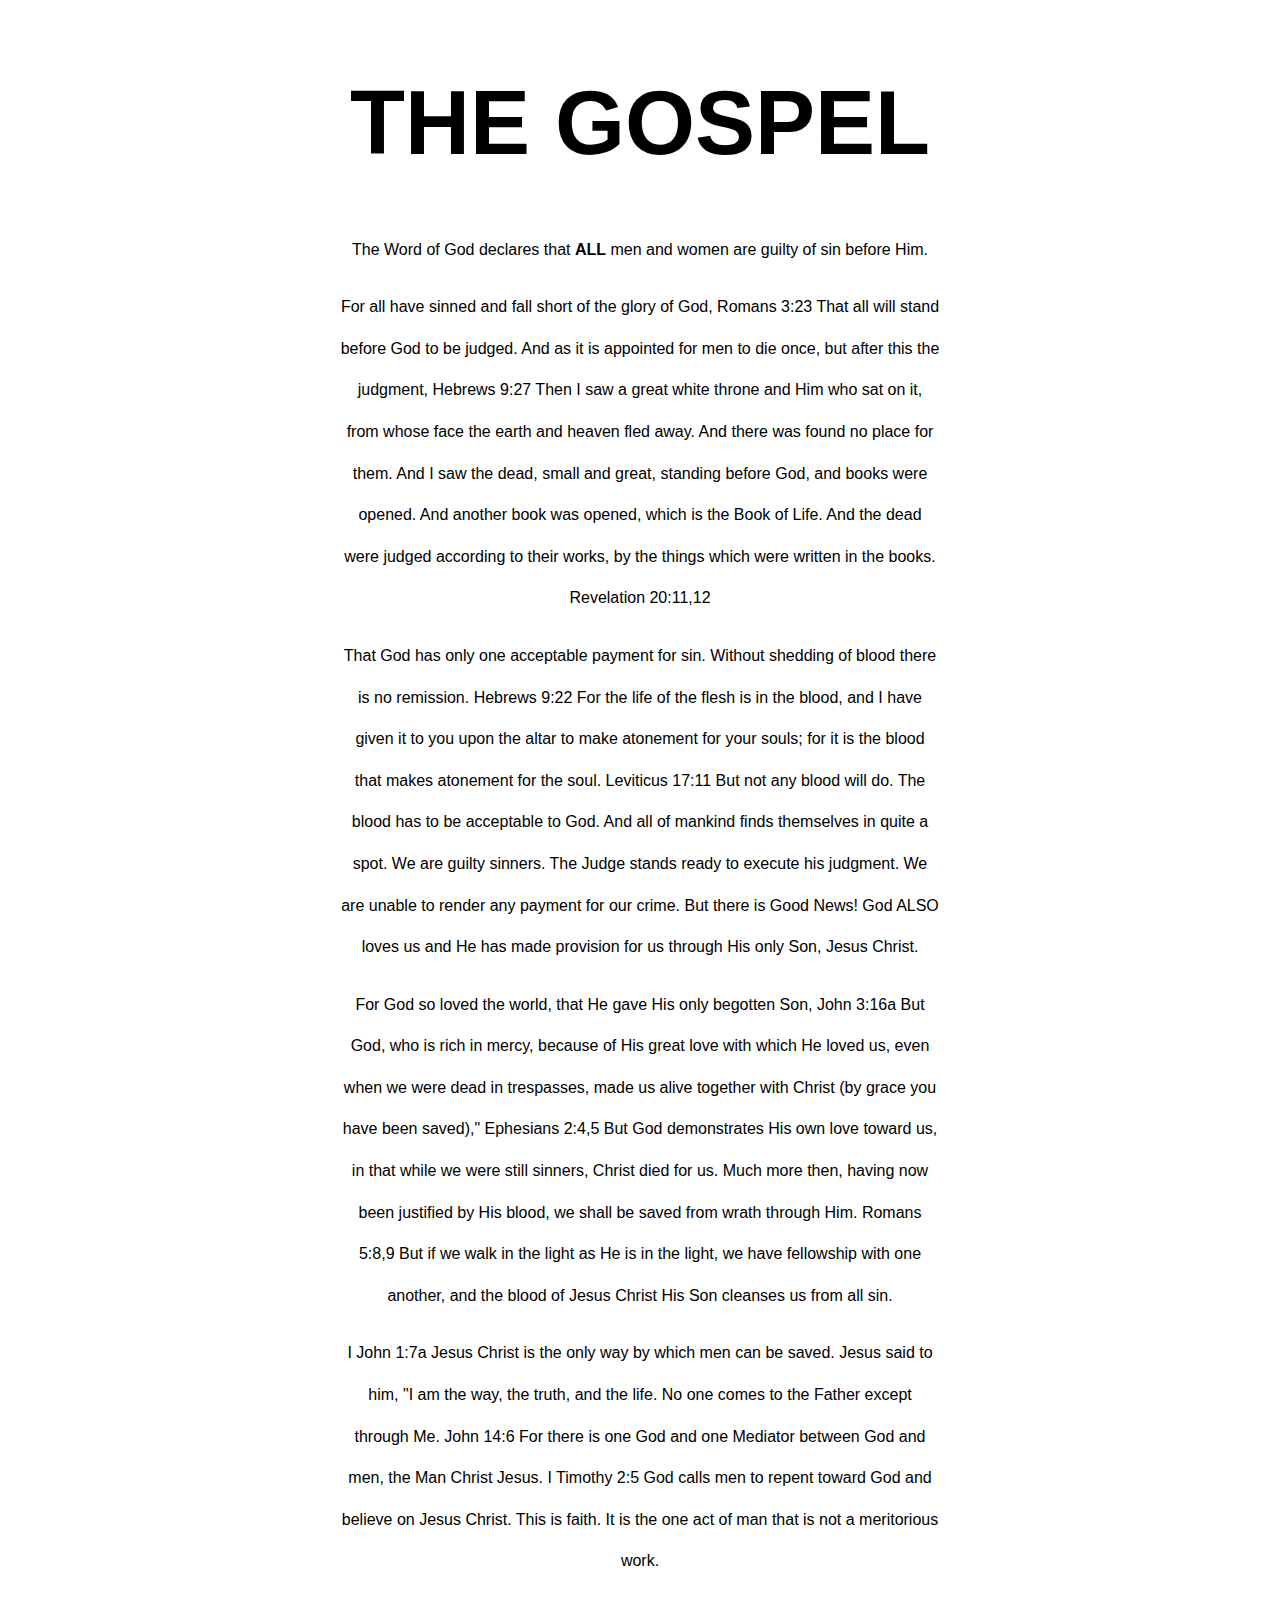
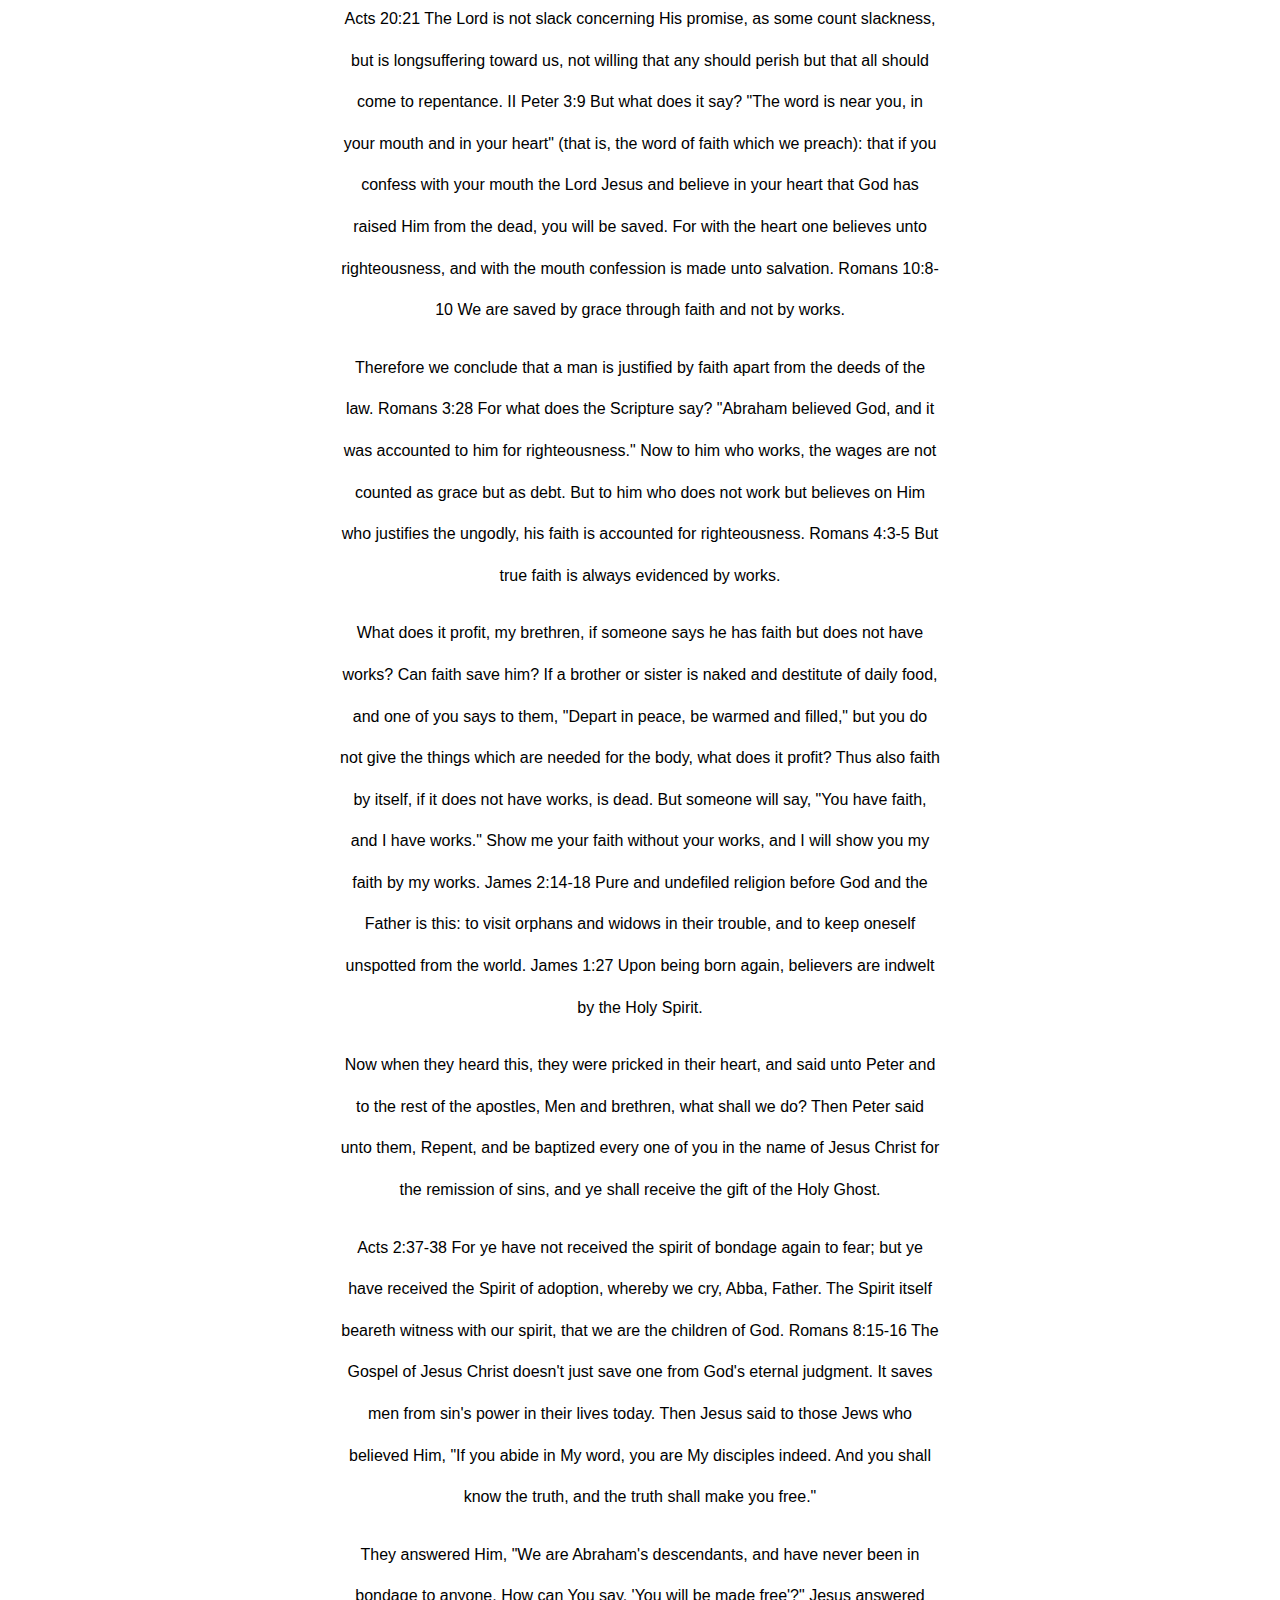
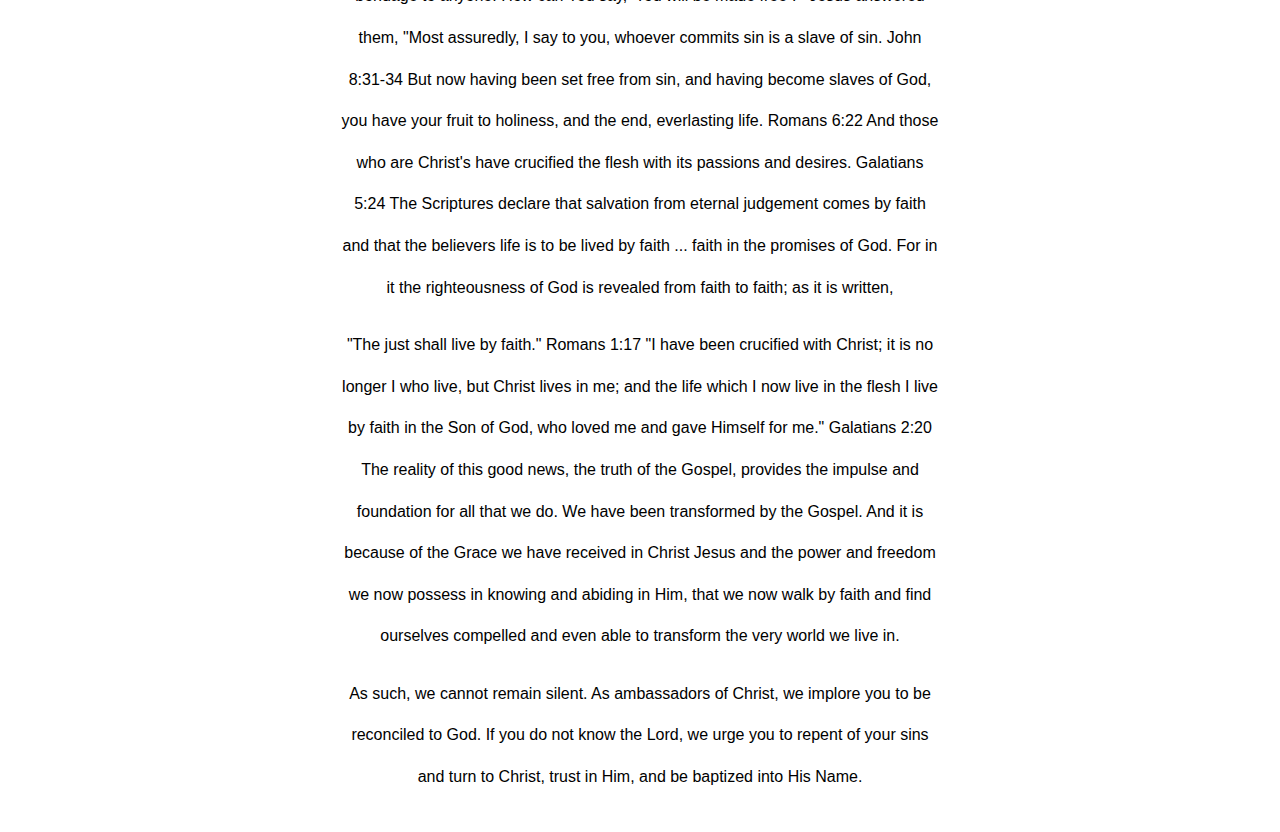
==== src/index.html @ 71317d6f "initial commit" ====
<!DOCTYPE html>
<html lang="en">
<head>
  <meta name="viewport" content="width=device-width, initial-scale=1">
  <title>AHARCTN</title>
  <link rel="stylesheet" href="index.css">
  <script>
    var refTagger = {
      settings: {
        bibleVersion: "ESV",
        noSearchTagNames: [],
        socialSharing: [],
        customStyle : {
          heading: {
            backgroundColor : "#ffff00",
            color : "#000000"
          },
          body   : {
            color : "#000000",
            moreLink : {
              color: "#000000"
            }
          }
        }
      }
    };
    (function(d, t) {
      var g = d.createElement(t), s = d.getElementsByTagName(t)[0];
      g.src = "http://api.reftagger.com/v2/RefTagger.js";
      s.parentNode.insertBefore(g, s);
    }(document, "script"));
  </script>
</head>
<body>
  <div class="container">
    <h1>The Gospel</h1>
    <p>
      The Word of God declares that <b>ALL</b> men and women are guilty of sin before Him.
    </p>
    <p>
      For all have sinned and fall short of the glory of God, Romans 3:23 That all will stand before God to be judged. And as it is appointed for men to die once, but after this the judgment, Hebrews 9:27 Then I saw a great white throne and Him who sat on it, from whose face the earth and heaven fled away. And there was found no place for them. And I saw the dead, small and great, standing before God, and books were opened. And another book was opened, which is the Book of Life. And the dead were judged according to their works, by the things which were written in the books. Revelation 20:11,12
    </p>
    <p>
      That God has only one acceptable payment for sin. Without shedding of blood there is no remission. Hebrews 9:22 For the life of the flesh is in the blood, and I have given it to you upon the altar to make atonement for your souls; for it is the blood that makes atonement for the soul. Leviticus 17:11 But not any blood will do. The blood has to be acceptable to God.  And all of mankind finds themselves in quite a spot. We are guilty sinners. The Judge stands ready to execute his judgment. We are unable to render any payment for our crime.
    But there is Good News! God ALSO loves us and He has made provision for us through His only Son, Jesus Christ.
    </p>
    <p>
      For God so loved the world, that He gave His only begotten Son, John 3:16a But God, who is rich in mercy, because of His great love with which He loved us, even when we were dead in trespasses, made us alive together with Christ (by grace you have been saved)," Ephesians 2:4,5 But God demonstrates His own love toward us, in that while we were still sinners, Christ died for us. Much more then, having now been justified by His blood, we shall be saved from wrath through Him. Romans 5:8,9 But if we walk in the light as He is in the light, we have fellowship with one another, and the blood of Jesus Christ His Son cleanses us from all sin.
    </p>
    <p>
      I John 1:7a Jesus Christ is the only way by which men can be saved. Jesus said to him, "I am the way, the truth, and the life. No one comes to the Father except through Me. John 14:6 For there is one God and one Mediator between God and men, the Man Christ Jesus. I Timothy 2:5 God calls men to repent toward God and believe on Jesus Christ. This is faith. It is the one act of man that is not a meritorious work.
    </p>
    <p>
      Acts 20:21 The Lord is not slack concerning His promise, as some count slackness, but is longsuffering toward us, not willing that any should perish but that all should come to repentance. II Peter 3:9 But what does it say? "The word is near you, in your mouth and in your heart" (that is, the word of faith which we preach): that if you confess with your mouth the Lord Jesus and believe in your heart that God has raised Him from the dead, you will be saved. For with the heart one believes unto righteousness, and with the mouth confession is made unto salvation. Romans 10:8-10 We are saved by grace through faith and not by works.
    </p>
    <p>
      Therefore we conclude that a man is justified by faith apart from the deeds of the law. Romans 3:28 For what does the Scripture say? "Abraham believed God, and it was accounted to him for righteousness." Now to him who works, the wages are not counted as grace but as debt. But to him who does not work but believes on Him who justifies the ungodly, his faith is accounted for righteousness. Romans 4:3-5 But true faith is always evidenced by works.
    </p>
    <p>
      What does it profit, my brethren, if someone says he has faith but does not have works? Can faith save him? If a brother or sister is naked and destitute of daily food, and one of you says to them, "Depart in peace, be warmed and filled," but you do not give the things which are needed for the body, what does it profit? Thus also faith by itself, if it does not have works, is dead. But someone will say, "You have faith, and I have works." Show me your faith without your works, and I will show you my faith by my works. James 2:14-18 Pure and undefiled religion before God and the Father is this: to visit orphans and widows in their trouble, and to keep oneself unspotted from the world. James 1:27 Upon being born again, believers are indwelt by the Holy Spirit.
    <p>
      Now when they heard this, they were pricked in their heart, and said unto Peter and to the rest of the apostles, Men and brethren, what shall we do? Then Peter said unto them, Repent, and be baptized every one of you in the name of Jesus Christ for the remission of sins, and ye shall receive the gift of the Holy Ghost.
    </p>
    <p>
    Acts 2:37-38 For ye have not received the spirit of bondage again to fear; but ye have received the Spirit of adoption, whereby we cry, Abba, Father. The Spirit itself beareth witness with our spirit, that we are the children of God. Romans 8:15-16 The Gospel of Jesus Christ doesn't just save one from God's eternal judgment. It saves men from sin's power in their lives today. Then Jesus said to those Jews who believed Him, "If you abide in My word, you are My disciples indeed. And you shall know the truth, and the truth shall make you free."
    </p>
    <p>
      They answered Him, "We are Abraham's descendants, and have never been in bondage to anyone. How can You say, 'You will be made free'?" Jesus answered them, "Most assuredly, I say to you, whoever commits sin is a slave of sin. John 8:31-34 But now having been set free from sin, and having become slaves of God, you have your fruit to holiness, and the end, everlasting life. Romans 6:22 And those who are Christ's have crucified the flesh with its passions and desires. Galatians 5:24 The Scriptures declare that salvation from eternal judgement comes by faith and that the believers life is to be lived by faith ... faith in the promises of God. For in it the righteousness of God is revealed from faith to faith; as it is written,
    </p>
    <p>
      "The just shall live by faith." Romans 1:17 "I have been crucified with Christ; it is no longer I who live, but Christ lives in me; and the life which I now live in the flesh I live by faith in the Son of God, who loved me and gave Himself for me." Galatians 2:20 The reality of this good news, the truth of the Gospel, provides the impulse and foundation for all that we do. We have been transformed by the Gospel. And it is because of the Grace we have received in Christ Jesus and the power and freedom we now possess in knowing and abiding in Him, that we now walk by faith and find ourselves compelled and even able to transform the very world we live in.
    </p>
    <p>
      As such, we cannot remain silent. As ambassadors of Christ, we implore you to be reconciled to God. If you do not know the Lord, we urge you to repent of your sins and turn to Christ, trust in Him, and be baptized into His Name.
    </p>
  </div>
</body>
</html>
---- src/index.css ----
body {
  font-family: 'Sintony', Helvetica, sans-serif;
  font-size: 16px;
  line-height: 2.6;
  color: #000;
  text-align: center;
}

.container {
  max-width: 600px;
  margin: 0 auto;
  padding: 10px;
}

h1, h2, h3, h4, h5, h6 {
  font-family: 'Montserrat', Helvetica, sans-serif;
  text-transform: uppercase;
  line-height: 1;
}

h1 {
  font-size: 90px;
}

@media (max-width: 480px) {
  h1 {
    font-size: 60px;
  }
}

a {
  text-decoration: none;
  color: #000;
  border-bottom: 3px solid #000000;
}

a:hover {
  border-bottom: none;
  background: #ffff00;
}
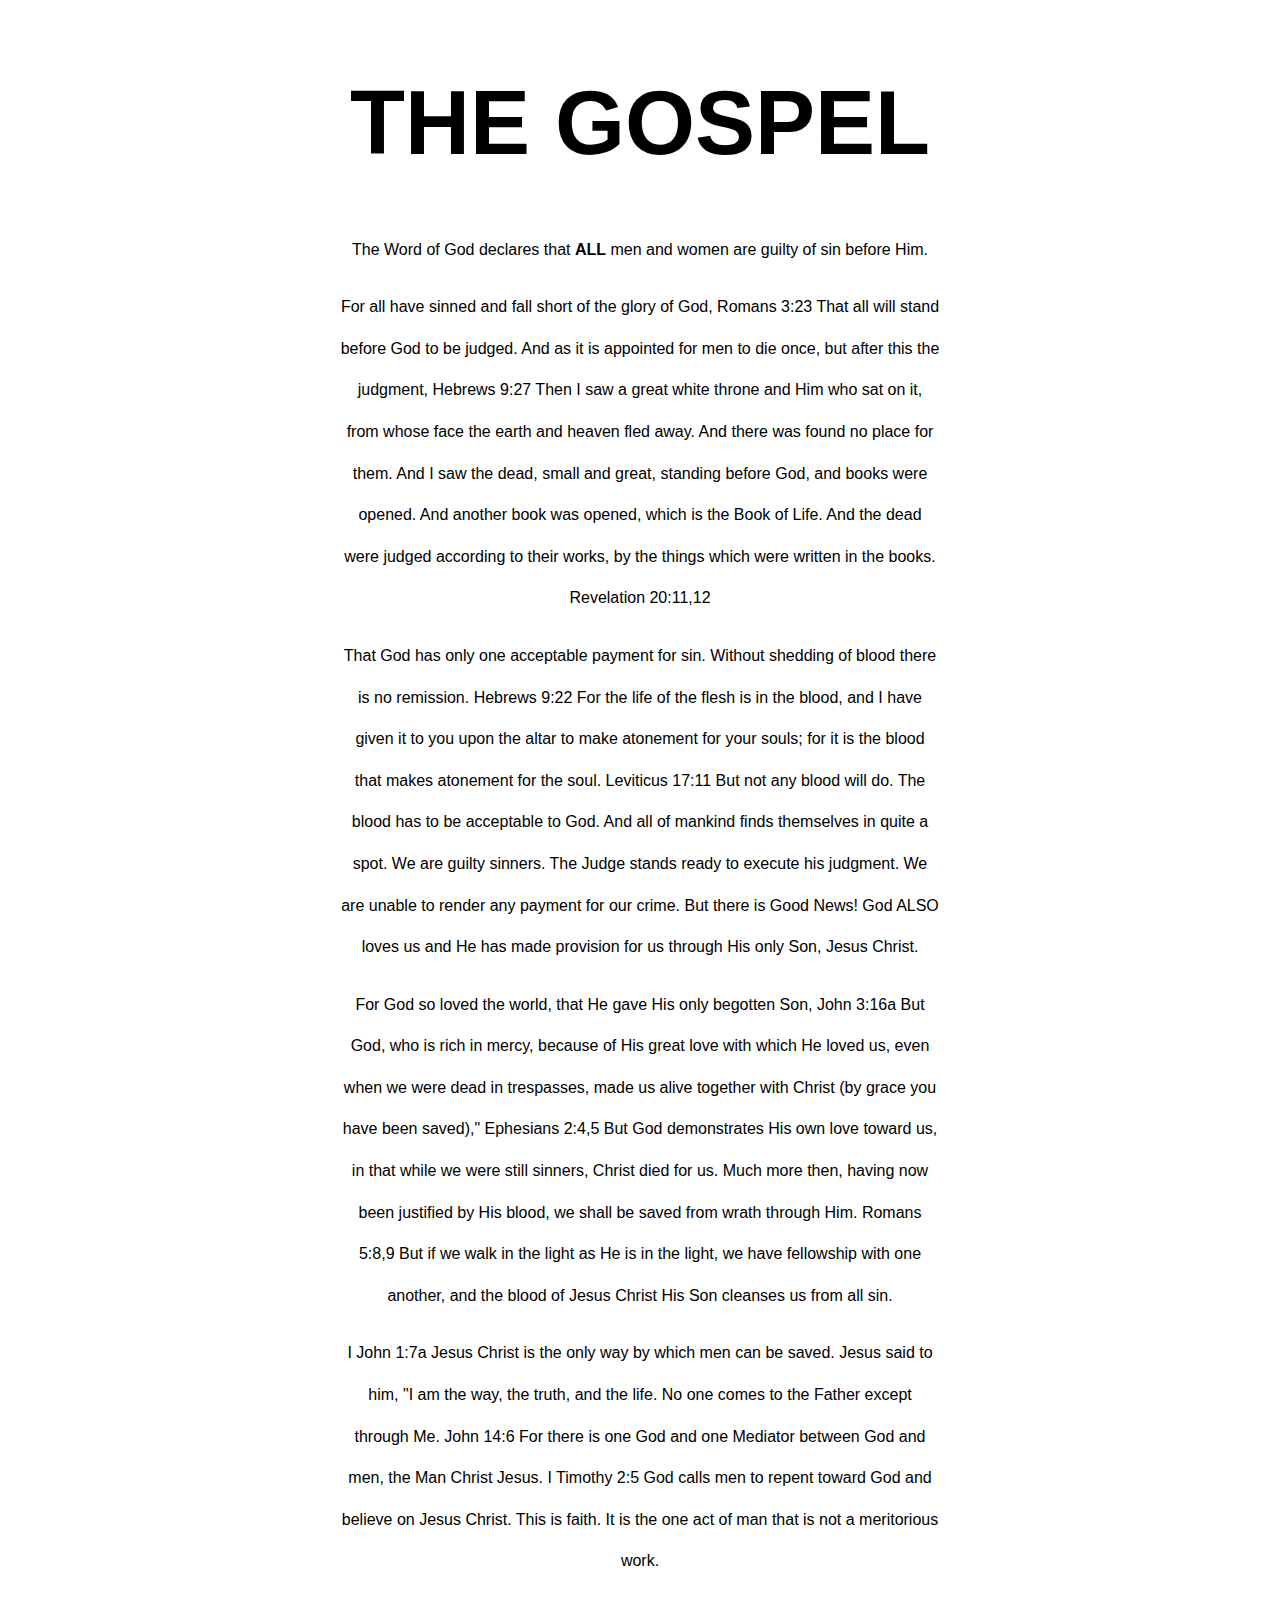
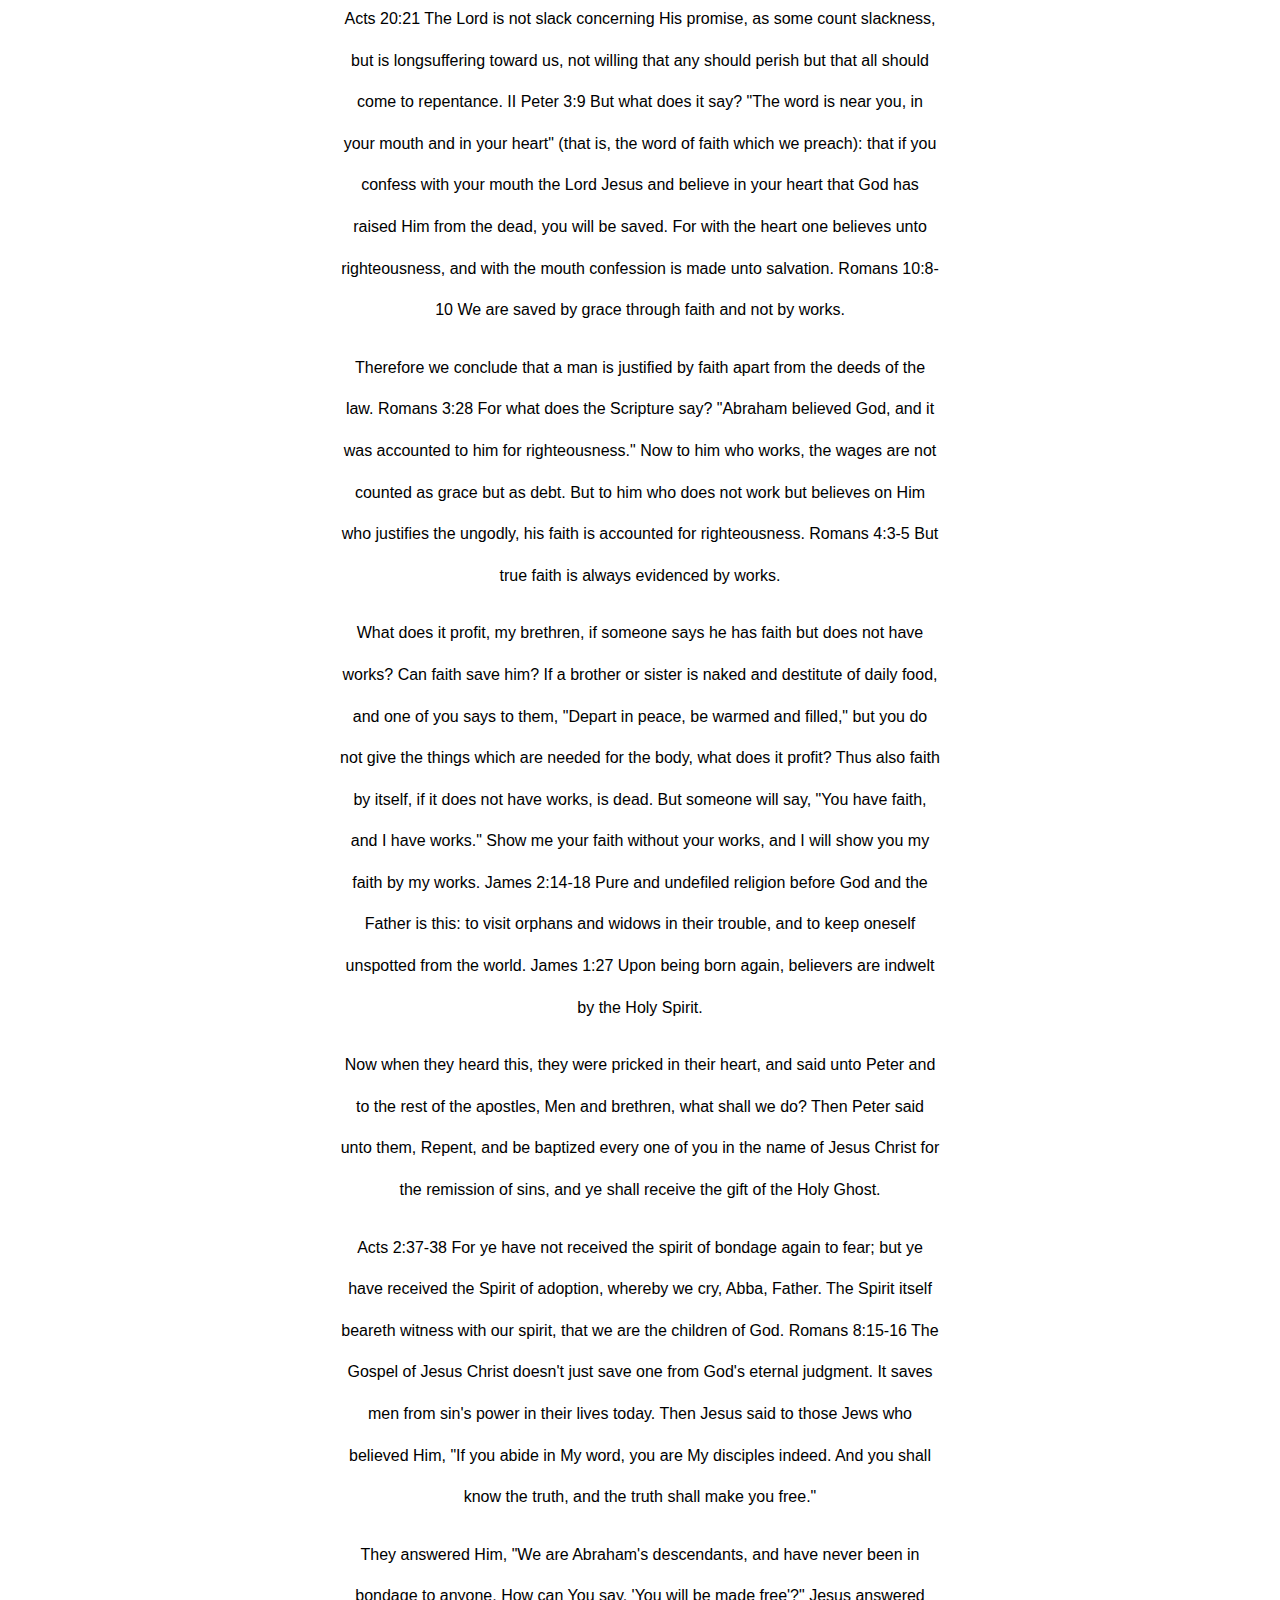
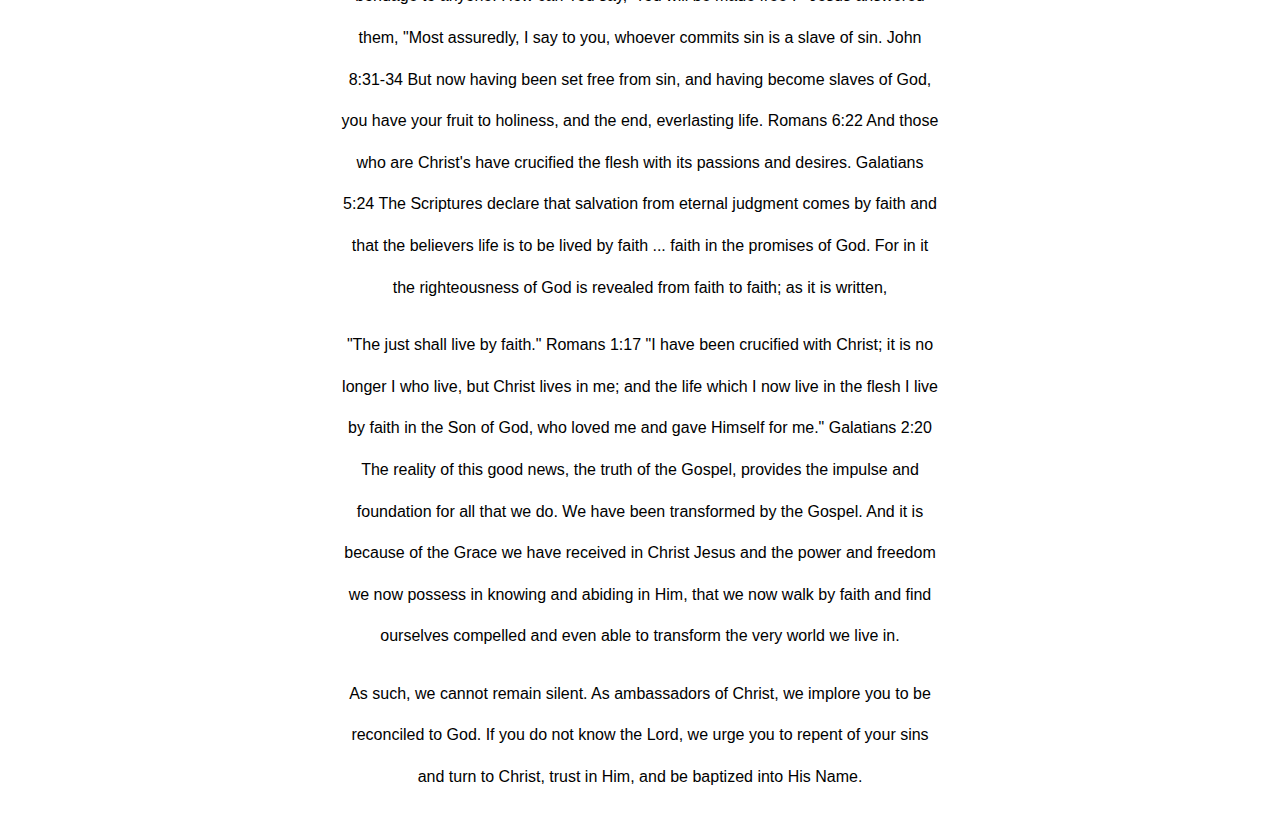
==== commit dabdc6a4: "page title, spelling error" ====
--- a/src/index.html
+++ b/src/index.html
@@ -2,7 +2,7 @@
 <html lang="en">
 <head>
   <meta name="viewport" content="width=device-width, initial-scale=1">
-  <title>AHARCTN</title>
+  <title>The Gospel</title>
   <link rel="stylesheet" href="index.css">
   <script>
     var refTagger = {
@@ -26,7 +26,7 @@
     };
     (function(d, t) {
       var g = d.createElement(t), s = d.getElementsByTagName(t)[0];
-      g.src = "http://api.reftagger.com/v2/RefTagger.js";
+      g.src = "//api.reftagger.com/v2/RefTagger.js";
       s.parentNode.insertBefore(g, s);
     }(document, "script"));
   </script>
@@ -41,8 +41,7 @@
       For all have sinned and fall short of the glory of God, Romans 3:23 That all will stand before God to be judged. And as it is appointed for men to die once, but after this the judgment, Hebrews 9:27 Then I saw a great white throne and Him who sat on it, from whose face the earth and heaven fled away. And there was found no place for them. And I saw the dead, small and great, standing before God, and books were opened. And another book was opened, which is the Book of Life. And the dead were judged according to their works, by the things which were written in the books. Revelation 20:11,12
     </p>
     <p>
-      That God has only one acceptable payment for sin. Without shedding of blood there is no remission. Hebrews 9:22 For the life of the flesh is in the blood, and I have given it to you upon the altar to make atonement for your souls; for it is the blood that makes atonement for the soul. Leviticus 17:11 But not any blood will do. The blood has to be acceptable to God.  And all of mankind finds themselves in quite a spot. We are guilty sinners. The Judge stands ready to execute his judgment. We are unable to render any payment for our crime.
-    But there is Good News! God ALSO loves us and He has made provision for us through His only Son, Jesus Christ.
+      That God has only one acceptable payment for sin. Without shedding of blood there is no remission. Hebrews 9:22 For the life of the flesh is in the blood, and I have given it to you upon the altar to make atonement for your souls; for it is the blood that makes atonement for the soul. Leviticus 17:11 But not any blood will do. The blood has to be acceptable to God.  And all of mankind finds themselves in quite a spot. We are guilty sinners. The Judge stands ready to execute his judgment. We are unable to render any payment for our crime. But there is Good News! God ALSO loves us and He has made provision for us through His only Son, Jesus Christ.
     </p>
     <p>
       For God so loved the world, that He gave His only begotten Son, John 3:16a But God, who is rich in mercy, because of His great love with which He loved us, even when we were dead in trespasses, made us alive together with Christ (by grace you have been saved)," Ephesians 2:4,5 But God demonstrates His own love toward us, in that while we were still sinners, Christ died for us. Much more then, having now been justified by His blood, we shall be saved from wrath through Him. Romans 5:8,9 But if we walk in the light as He is in the light, we have fellowship with one another, and the blood of Jesus Christ His Son cleanses us from all sin.
@@ -65,7 +64,7 @@
     Acts 2:37-38 For ye have not received the spirit of bondage again to fear; but ye have received the Spirit of adoption, whereby we cry, Abba, Father. The Spirit itself beareth witness with our spirit, that we are the children of God. Romans 8:15-16 The Gospel of Jesus Christ doesn't just save one from God's eternal judgment. It saves men from sin's power in their lives today. Then Jesus said to those Jews who believed Him, "If you abide in My word, you are My disciples indeed. And you shall know the truth, and the truth shall make you free."
     </p>
     <p>
-      They answered Him, "We are Abraham's descendants, and have never been in bondage to anyone. How can You say, 'You will be made free'?" Jesus answered them, "Most assuredly, I say to you, whoever commits sin is a slave of sin. John 8:31-34 But now having been set free from sin, and having become slaves of God, you have your fruit to holiness, and the end, everlasting life. Romans 6:22 And those who are Christ's have crucified the flesh with its passions and desires. Galatians 5:24 The Scriptures declare that salvation from eternal judgement comes by faith and that the believers life is to be lived by faith ... faith in the promises of God. For in it the righteousness of God is revealed from faith to faith; as it is written,
+      They answered Him, "We are Abraham's descendants, and have never been in bondage to anyone. How can You say, 'You will be made free'?" Jesus answered them, "Most assuredly, I say to you, whoever commits sin is a slave of sin. John 8:31-34 But now having been set free from sin, and having become slaves of God, you have your fruit to holiness, and the end, everlasting life. Romans 6:22 And those who are Christ's have crucified the flesh with its passions and desires. Galatians 5:24 The Scriptures declare that salvation from eternal judgment comes by faith and that the believers life is to be lived by faith ... faith in the promises of God. For in it the righteousness of God is revealed from faith to faith; as it is written,
     </p>
     <p>
       "The just shall live by faith." Romans 1:17 "I have been crucified with Christ; it is no longer I who live, but Christ lives in me; and the life which I now live in the flesh I live by faith in the Son of God, who loved me and gave Himself for me." Galatians 2:20 The reality of this good news, the truth of the Gospel, provides the impulse and foundation for all that we do. We have been transformed by the Gospel. And it is because of the Grace we have received in Christ Jesus and the power and freedom we now possess in knowing and abiding in Him, that we now walk by faith and find ourselves compelled and even able to transform the very world we live in.
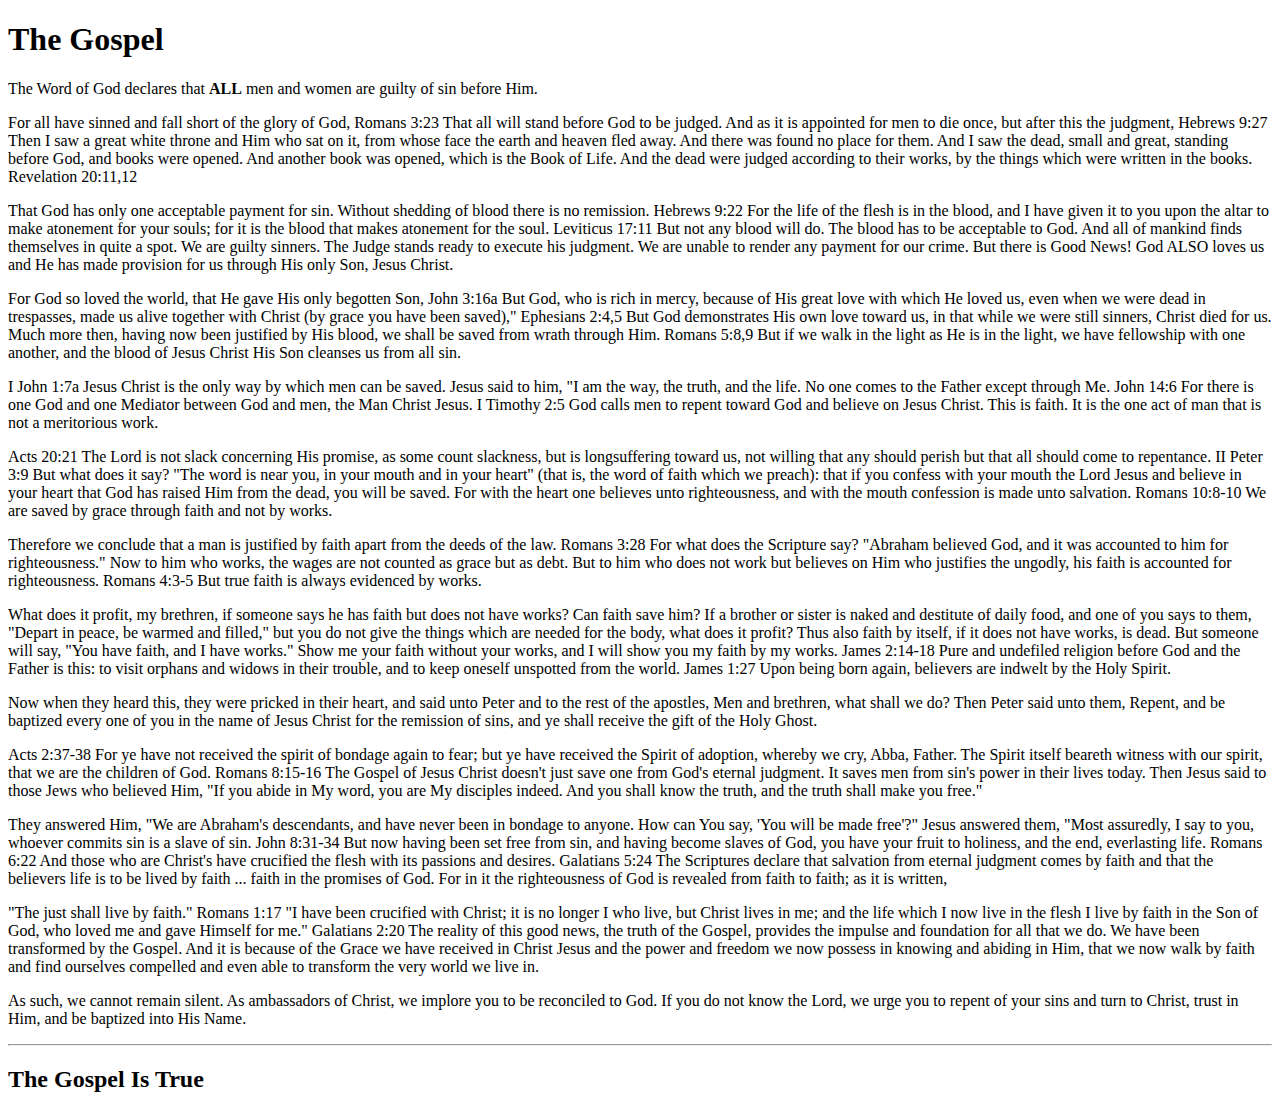
==== commit 9d9a05c6: "preparing for launch" ====
--- a/src/index.html
+++ b/src/index.html
@@ -1,6 +1,11 @@
 <!DOCTYPE html>
 <html lang="en">
 <head>
+  <script>
+    if (window.location.origin !== 'file://') {
+      document.write('<base href="/">');
+    }
+  </script>
   <meta name="viewport" content="width=device-width, initial-scale=1">
   <title>The Gospel</title>
   <link rel="stylesheet" href="index.css">
@@ -72,6 +77,8 @@
     <p>
       As such, we cannot remain silent. As ambassadors of Christ, we implore you to be reconciled to God. If you do not know the Lord, we urge you to repent of your sins and turn to Christ, trust in Him, and be baptized into His Name.
     </p>
+    <hr/>
+    <h2>The Gospel Is True</h2>
   </div>
 </body>
 </html>
--- a/src/index.css
+++ b/src/index.css
@@ -22,6 +22,10 @@
   font-size: 90px;
 }
 
+h2 {
+  font-size: 24px;
+}
+
 @media (max-width: 480px) {
   h1 {
     font-size: 60px;
@@ -32,9 +36,18 @@
   text-decoration: none;
   color: #000;
   border-bottom: 3px solid #000000;
+  padding: 4px 2px 2px 2px;
 }
 
 a:hover {
-  border-bottom: none;
+  /* border-bottom: none; */
   background: #ffff00;
 }
+
+hr {
+  border: 2px solid black;
+}
+
+.rtTooltip .rtTooltipBrandLink {
+  visibility: hidden;
+}
